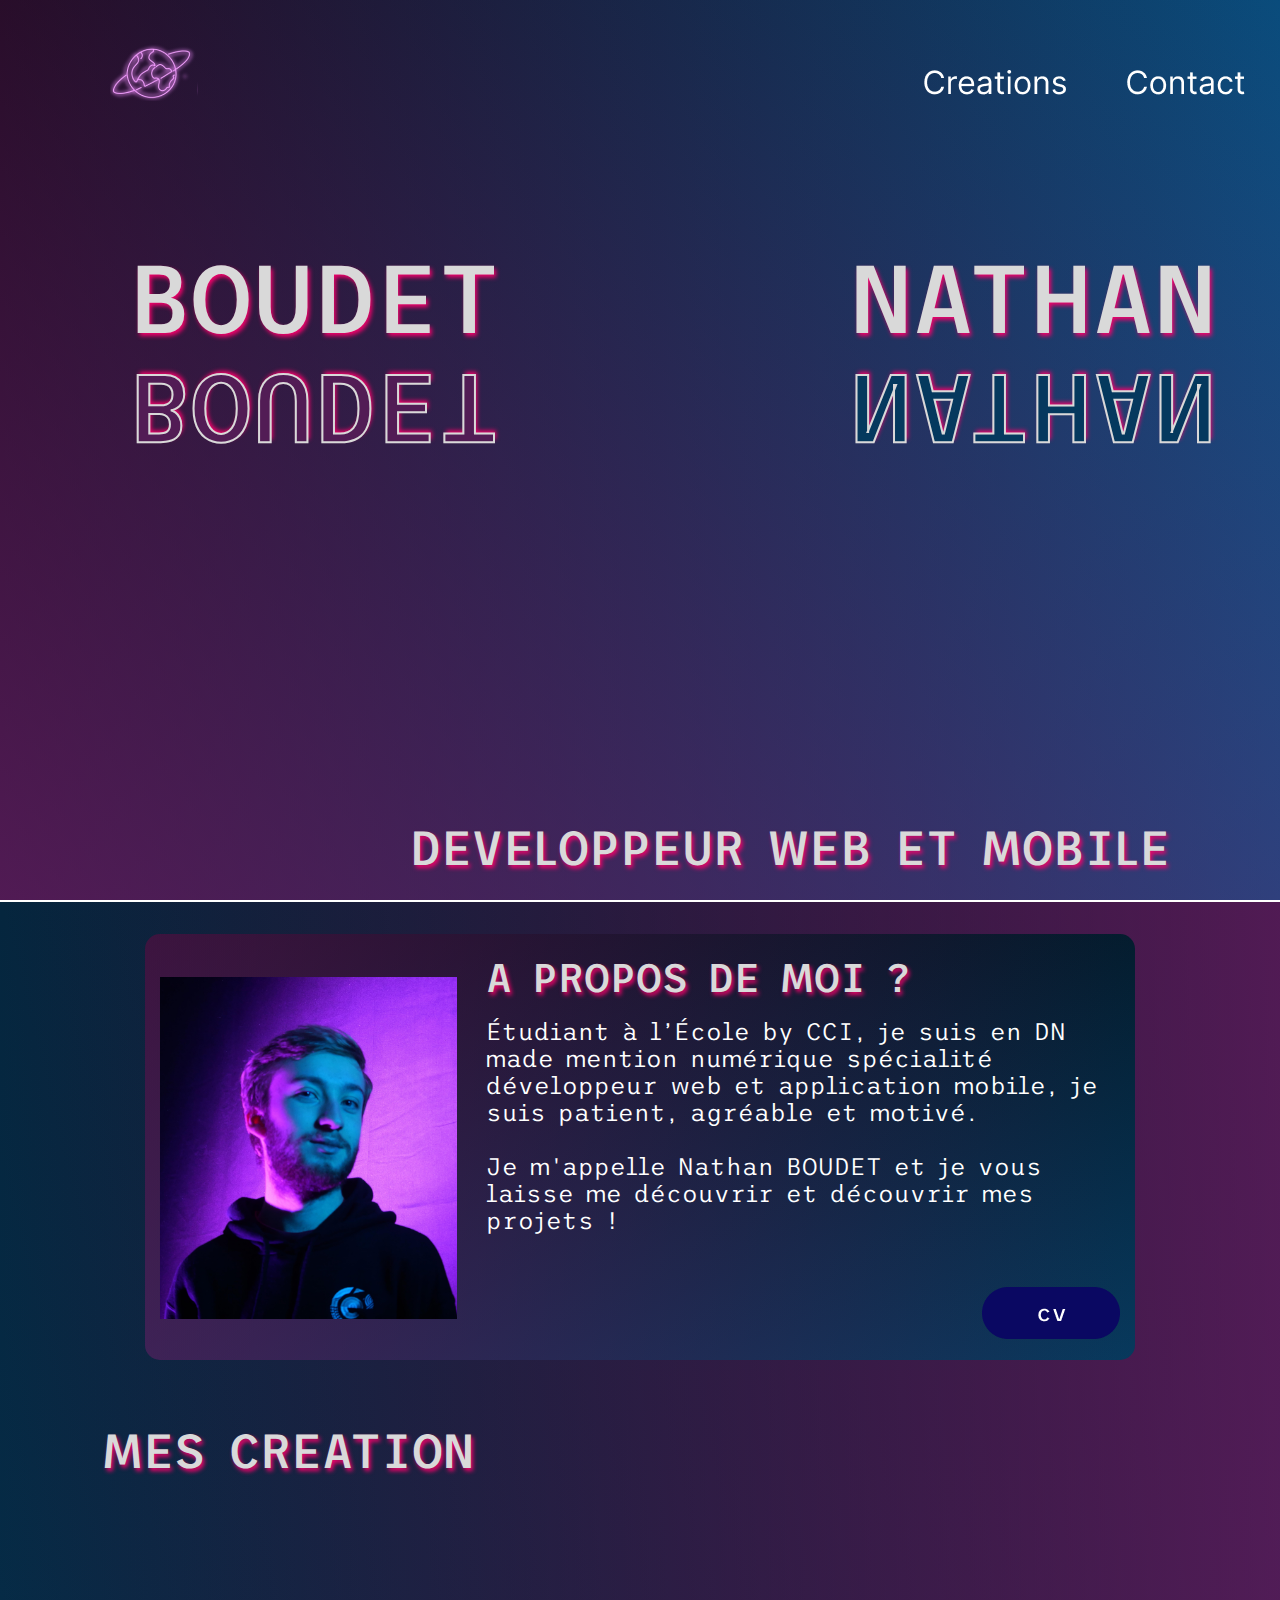
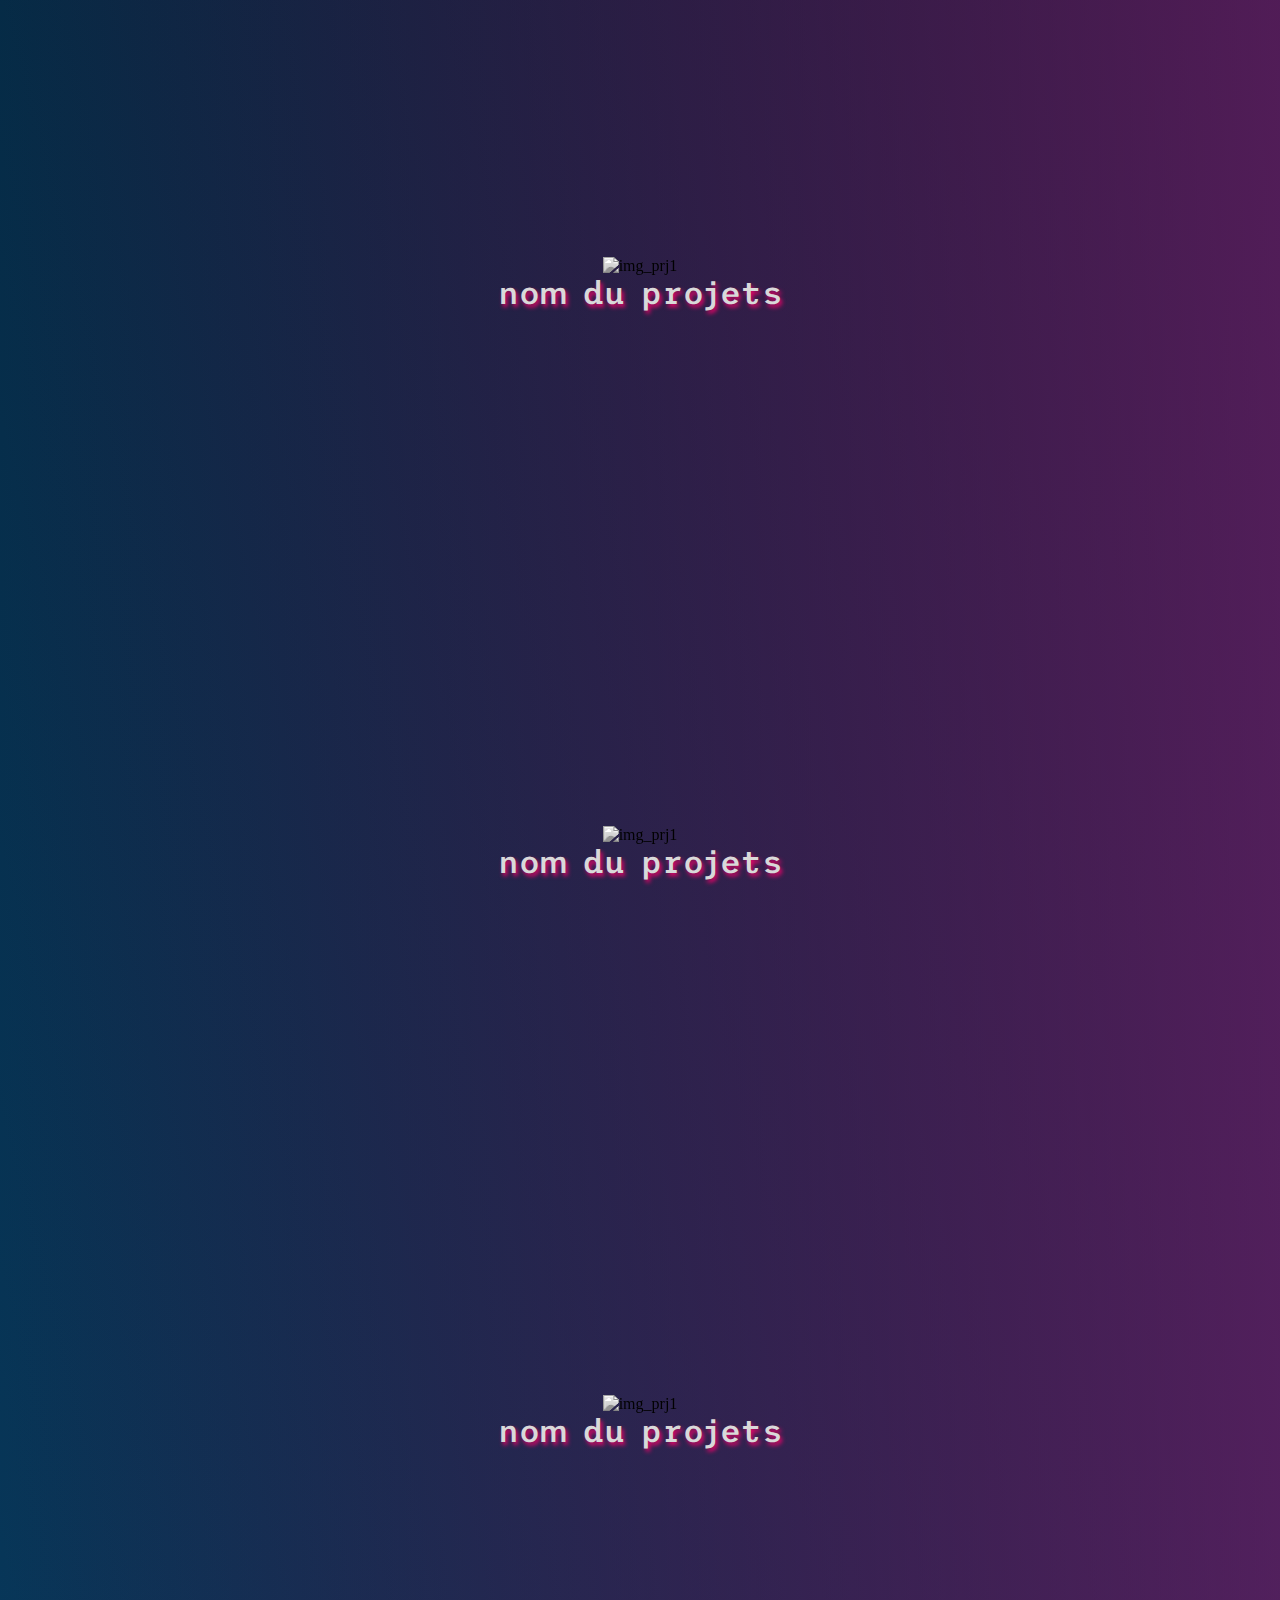
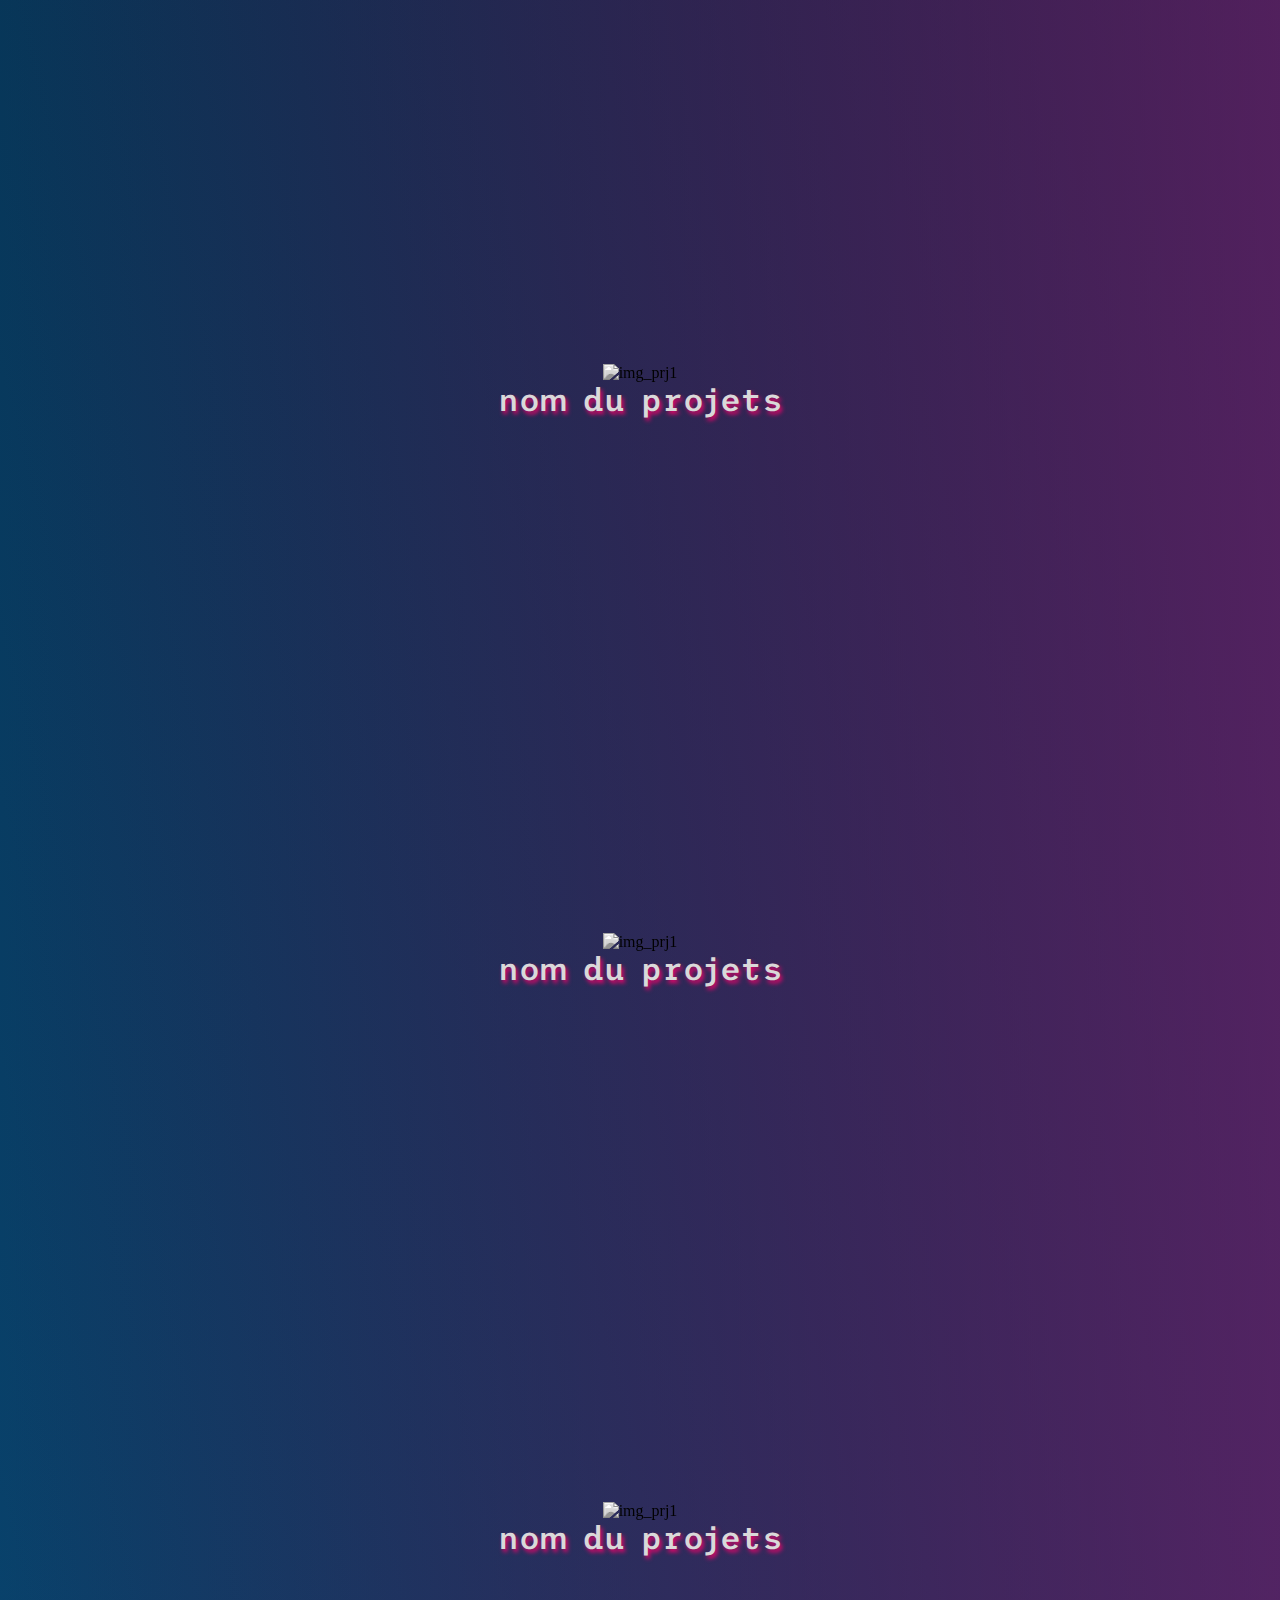
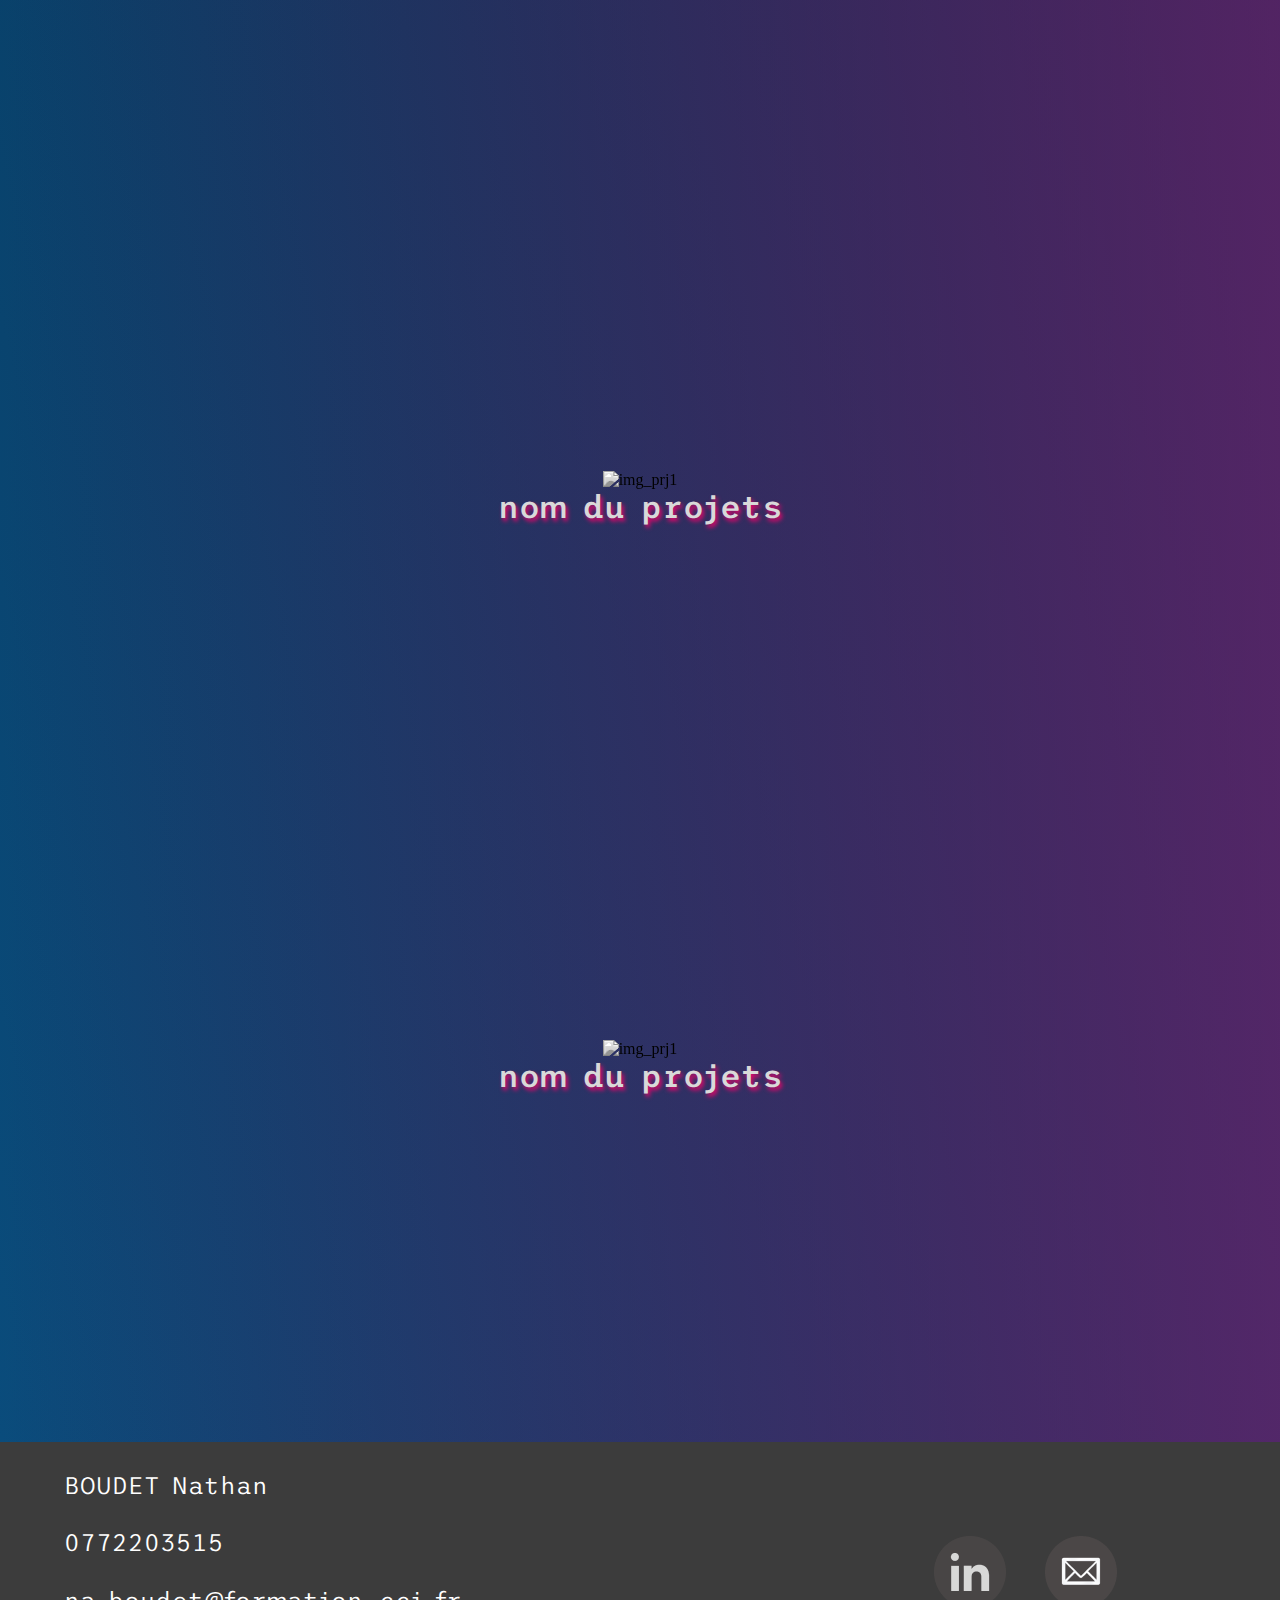
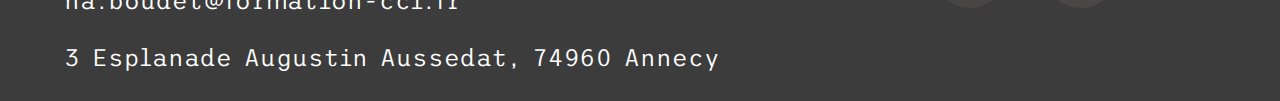
==== index.html @ f8e8dd54 "first commit" ====
<!DOCTYPE html>

<html>

<head>
    <meta charset="UTF-8">
    <title>portfolio</title>
    <script src="https://cdn.jsdelivr.net/npm/axios/dist/axios.min.js"></script>
    <link rel="stylesheet" href="style.css">
    <link rel="preconnect" href="https://fonts.googleapis.com">
    <link rel="preconnect" href="https://fonts.gstatic.com" crossorigin>
    <link href="https://fonts.googleapis.com/css2?family=Trispace:wght@100..800&display=swap" rel="stylesheet">
    <link rel="preconnect" href="https://fonts.googleapis.com">
    <link rel="preconnect" href="https://fonts.gstatic.com" crossorigin>
    <link
        href="https://fonts.googleapis.com/css2?family=Inter:ital,opsz,wght@0,14..32,100..900;1,14..32,100..900&display=swap"
        rel="stylesheet">
</head>

<body>
    <div id="fond"></div>
    <section id="home">
        <header>
            <div class="logo"></div>
            <div id="home_button">
                <a class="button_creation" href="#mesCreation"></a>
                <a class="button_contact" href="#info_footer" ></a>
            </div>
        </header>
        <!-- <div id="test"></div> -->
        <section id="info_home">
            <section id="info_Name">
                <div id="lastName">
                    <h1 id="nom">BOUDET</h1>
                    <h1 id="nom_reverse">BOUDET</h1>
                </div>
                <div id="Name">
                    <h1 id="name">NATHAN</h1>
                    <h1 id="name_reverse">NATHAN</h1>
                </div>
            </section>
            <section id="info_work">
                <div id="Work">
                    <h2 id="work">DEVELOPPEUR WEB ET MOBILE</h2>
                </div>
            </section>
        </section>
        <section id="info_home_bottom">
            <section id="moi">
                <div id="blockInfo">
                    <div id="imageMoi"><img src="image/P1012048.JPG" alt="photo_boudet_nathan"></div>
                    <div id="texteMoi_button">
                        <h3 id="title">A PROPOS DE MOI ?</h3>
                        <p id="texteMoi">Étudiant à l’École by CCI, je suis en DN made mention numérique spécialité développeur web et application mobile, je suis patient, agréable et motivé.<br><br>
                            Je m'appelle Nathan BOUDET et je vous laisse me découvrir et découvrir mes projets !
                             </p>
                        <button id="buttonCv"><a id="downloadCv" href="doccument/CV_BOUDET_Nathan (5).pdf" download="CV_BOUDET_Nathan.pdf" style="display: none;"></a></button>
                    </div>
                </div>
            </section>
            <section id="mesCreation">
                <h2 id="titleMesCrea">MES CREATION </h2>
                <section id="projets">
                    <div class="prj"><img class="img_prj" src="../exemple/820ebdf50b65d8ebfffbf0b209402a3e.jpg"
                            alt="img_prj1">
                        <h4>nom du projets</h4>
                    </div>
                    <div class="prj"><img class="img_prj" src="../exemple/72d5793bff8b7926b6fca4389925658b.jpg"
                            alt="img_prj1">
                        <h4>nom du projets</h4>
                    </div>
                    <div class="prj"><img class="img_prj" src="../exemple/854de427f93e6711c607ce93b642b843.jpg"
                            alt="img_prj1">
                        <h4>nom du projets</h4>
                    </div>
                    <div class="prj"><img class="img_prj" src="../exemple/1a74d1cb9f772119a06f4d77ef7939d0.jpg"
                            alt="img_prj1">
                        <h4>nom du projets</h4>
                    </div>
                    <div class="prj"><img class="img_prj" src="../exemple/820ebdf50b65d8ebfffbf0b209402a3e.jpg"
                            alt="img_prj1">
                        <h4>nom du projets</h4>
                    </div>
                    <div class="prj"><img class="img_prj" src="../exemple/72d5793bff8b7926b6fca4389925658b.jpg"
                            alt="img_prj1">
                        <h4>nom du projets</h4>
                    </div>
                    <div class="prj"><img class="img_prj" src="../exemple/854de427f93e6711c607ce93b642b843.jpg"
                            alt="img_prj1">
                        <h4>nom du projets</h4>
                    </div>
                    <div class="prj"><img class="img_prj" src="../exemple/1a74d1cb9f772119a06f4d77ef7939d0.jpg"
                            alt="img_prj1">
                        <h4>nom du projets</h4>
                    </div>

                </section>
            </section>
        </section>
    </section>
    <footer>
        <section id="info_footer">
            <p>BOUDET Nathan</p>
            <address><a href="tel:+33772203515">
                    <p>0772203515</p>
                </a></address>
            <address><a href="mailto:na.boudet@formation-cci.fr">
                    <p>na.boudet@formation-cci.fr</p>
                </a></address>

            <p>3 Esplanade Augustin Aussedat, 74960 Annecy</p>
        </section>
        <section id="logo_footer">
            <a id="logoLinkedin" href="https://www.linkedin.com/in/nathan-boudet-b55a6b338/"></a>
            <a id="logoMail" href="mailto:na.boudet@formation-cci.fr"></a>
        </section>


    </footer>


    <script src="script.js"></script>
</body>

</html>
---- style.css ----
/***
		The new CSS reset - version 1.7.3 (last updated 7.8.2022)
		GitHub page: https://github.com/elad2412/the-new-css-reset
	***/

/*
		Remove all the styles of the "User-Agent-Stylesheet", except for the 'display' property
		- The "symbol *" part is to solve Firefox SVG sprite bug
	 */
*:where(:not(html, iframe, canvas, img, svg, video, audio):not(svg *, symbol *)) {
	all: unset;
	display: revert;
}

/* Preferred box-sizing value */
*,
*::before,
*::after {
	box-sizing: border-box;
}

/* Reapply the pointer cursor for anchor tags */
a,
button {
	cursor: revert;
}

/* Remove list styles (bullets/numbers) */
ol,
ul,
menu {
	list-style: none;
}

/* For images to not be able to exceed their container */
img {
	max-width: 100%;
}

/* removes spacing between cells in tables */
table {
	border-collapse: collapse;
}

/* Safari - solving issue when using user-select:none on the  text input doesn't working */
input,
textarea {
	-webkit-user-select: auto;
}

/* revert the 'white-space' property for textarea elements on Safari */
textarea {
	white-space: revert;
}

/* minimum style to allow to style meter element */
meter {
	-webkit-appearance: revert;
	appearance: revert;
}

/* reset default text opacity of input placeholder */
::placeholder {
	color: unset;
}

/* fix the feature of 'hidden' attribute.
	   display:revert; revert to element instead of attribute */
:where([hidden]) {
	display: none;
}

/* revert for bug in Chromium browsers
	   - fix for the content editable attribute will work properly.
	   - webkit-user-select: auto; added for Safari in case of using user-select:none on wrapper element*/
:where([contenteditable]:not([contenteditable="false"])) {
	-moz-user-modify: read-write;
	-webkit-user-modify: read-write;
	overflow-wrap: break-word;
	-webkit-line-break: after-white-space;
	-webkit-user-select: auto;
}

/* apply back the draggable feature - exist only in Chromium and Safari */
:where([draggable="true"]) {
	-webkit-user-drag: element;
}


body {}

#fond {
	position: absolute;
	height: 100vh;
	width: 100%;
	top: 0px;
	left: 0px;
	right: 0px;
	background: linear-gradient(to bottom left, transparent, #79287E 150%),
		linear-gradient(to right, transparent, #0F72BA 150%),
		url("image/nathan1.png");
	background-size: contain;
	background-color: black;
	background-repeat: no-repeat;
	background-position: 50%;
	z-index: -1;
}

#home {
	display: flex;
	flex-direction: column;
	/* background: linear-gradient(to bottom left, transparent, #79287E 150%),
		linear-gradient(to right, transparent, #0F72BA 150%); */
	/* height: 100vh; */

}
h2{
	font-family: "Trispace", serif;
	font-optical-sizing: auto;
	font-weight: 500;
	font-style: normal;
	font-variation-settings: "wdth" 100;
	font-size: 48px;
	text-shadow: 2px 3px 4px rgba(248, 0, 107, 0.96);
	color: rgba(217, 217, 217, 1);
}
h3{
	font-family: "Trispace", serif;
	font-optical-sizing: auto;
	font-weight: 500;
	font-style: normal;
	font-variation-settings: "wdth" 100;
	font-size: 40px;
	text-shadow: 2px 3px 4px rgba(248, 0, 107, 0.96);
	color: rgba(217, 217, 217, 1);
}
h4{
	font-family: "Trispace", serif;
	font-optical-sizing: auto;
	font-weight: 500;
	font-style: normal;
	font-variation-settings: "wdth" 100;
	font-size: 32px;
	text-shadow: 2px 3px 4px rgba(248, 0, 107, 0.96);
	color: rgba(217, 217, 217, 1);
}
p{
	font-family: "Trispace", serif;
	font-optical-sizing: auto;
	font-weight: 300;
	font-style: normal;
	font-variation-settings: "wdth" 100;
	font-size: 24px;
}

/*------------------------------------------------------------------------------  header  -------------------------------------------------------------------------------------------*/
header {
	display: flex;
	flex-direction: row;
	position: relative;
	top: 42px;
	left: 110px;
	height: 65px;
	width: 90%;
	justify-content: space-between;
	/* background-color: grey; */
}

#home_button {
	display: flex;
	flex-direction: row;
	width: 30%;
	justify-content: space-between;
	right: 110px;
	/* background-color: grey; */
}

.logo {
	height: 60px;
	width: 88px;
	background-image: url("image/logo.png");
}

.button_creation {
	position: relative;
	top: 25%;
	width: 158px;
	height: 48px;
	background-image: url(image/button_creation_default.png);
}
.button_creation:hover{
	background-image: url(image/button_creation_hover.png);
}

.button_contact {
	position: relative;
	top: 25%;
	width: 153px;
	height: 48px;
	background-image: url(image/button_contact_default.png);
}
.button_contact:hover{
	background-image: url(image/button_contact_hover.png);
}
/*----------------------------------------------------------------------------------------------------------------------------------------------------------------------------------*/
#info_home {
	display: flex;
	flex-direction: column;
	position: relative;
	top: 20%;
	height: 70vh;
	justify-content: space-between;
	margin-top: 20vh;
	margin-bottom: 3vh;
	
}

#info_Name {
	display: flex;
	flex-direction: row;
	/* width: 80vw; */
	justify-content: space-between;
}

#info_work {
	display: flex;
	flex-direction: row;
	justify-content: flex-end;
	right: 10px;
}
/* #info_home_bottom{
	background: linear-gradient(to right, transparent, #79287E 150%),
		linear-gradient(to bottom left , transparent, #0F72BA 150%);
	background-color: black;
	height: 300vh;
} */
#info_home_bottom {
    background: linear-gradient(to right, transparent, #79287E 150%),
        linear-gradient(to bottom left, transparent, #0F72BA 150%);
    background-color: black;
    padding: 2rem; /* Ajoute de l'espace intérieur */
    display: flex;
    flex-direction: column; /* Dispose les enfants verticalement */
    gap: 2rem; /* Espacement entre les blocs */
}


/*------------------------------------------------------------------------------- BOUDET --------------------------------------------------------------------------------------------*/


#lastName {
	position: relative;
	display: flex;
	flex-direction: column;
	left: 10vw;
	width: 25vw;

}

#nom_reverse {
	-webkit-text-stroke: 2px rgba(217, 217, 217, 1);
	color: #521c55;
	transform: scale(1, -1);


}

h1 {
	font-family: "Trispace", serif;
	font-optical-sizing: auto;
	font-weight: 500;
	font-style: normal;
	font-variation-settings: "wdth" 100;
	font-size: 96px;
	text-shadow: 2px 3px 4px rgba(248, 0, 107, 0.96);
	color: rgba(217, 217, 217, 1);
}



/*---------------------------------------------------------------------------------------------------------------------------------------------------------------------------*/
/*------------------------------------------------------------------------------- NATHAN --------------------------------------------------------------------------------------------*/


#Name {
	position: relative;
	display: flex;
	flex-direction: column;
	right: 110px;
	width: 25vw;

}

#name_reverse {
	-webkit-text-stroke: 2px rgba(217, 217, 217, 1);
	color: #05395e;
	transform: scale(1, -1);


}

/*---------------------------------------------------------------------------------------------------------------------------------------------------------------------------*/

/*------------------------------------------------------------------------------- work --------------------------------------------------------------------------------------------*/

#Work {
	position: relative;
	display: flex;
	flex-direction: column;
	right: 110px;
	

}

#work {
	

}

.trispace-work {
	font-family: "Trispace", serif;
	font-optical-sizing: auto;
	font-weight: 500;
	font-style: normal;
	font-variation-settings: "wdth" 100;
}

/*---------------------------------------------------------------------------------------------------------------------------------------------------------------------------*/
/*---------------------------------------------------------------------------------A PROPOS--------------------------------------------------------------------------------*/
/* #moi{
	position: relative;
	display: flex;
	flex-direction: row;
	margin-top: 3vh;
	justify-content: center;
} */
#moi {
    position: relative;
    display: flex;
    flex-direction: row;
    justify-content: center;
    flex-wrap: wrap; /* Permet de s'adapter à l'espace disponible */
    margin-bottom: 2rem; /* Ajoute un espace après le bloc */
}
#blockInfo{
	height: 426px;
	width: 990px;
	background: linear-gradient(to left, transparent, #79287E 200%),
		linear-gradient(to bottom right  , transparent, #0F72BA 200%);
	background-color: black;
	display: flex;
	flex-direction: row;
	justify-content: space-around;
	align-items: center;
	border-radius: 15px;
}
#imageMoi{
	height: 80%;
	width: 30%;
	background-color: black;
}
#texteMoi_button{
	height: 90%;
	display: flex;
	flex-direction: column;
	justify-content: space-between;
	align-content: space-between;
}

#texteMoi{
	height: 252px;
	width: 634px;
	color: white;
	font-size: 24px;
}
#buttonCv{
	width: 138px;
	height: 52px;
	background-image: url(image/buttonCV.png);
	align-self: flex-end;
}
#buttonCv:hover{
	background-image: url(image/buttonCV2.png);
}


/*---------------------------------------------------------------------------------mes creation--------------------------------------------------------------------------------*/

/* #mesCreation{
	margin-top: 10vh;
	height: 80vh;
	width: 90vw;
	display: flex;
	flex-direction: column;
	flex-wrap: wrap;
} */
#mesCreation {
    margin: 0 auto; /* Centrer horizontalement */
    width: auto;
    height: auto;
    display: flex;
    flex-direction: column;
    align-items: center;
}
#titleMesCrea{
	align-self: flex-start;
	position: relative;
	left: -10vh;
}
#projets{
	margin-top: 20vh;
	position: relative;
	display: flex;
	flex-direction: row;
	flex-wrap: wrap;
	justify-content: center;
	width: 70vw;
	height: auto;

}
.prj{
	margin-right: 4.5vw;
	margin-left: 4.5vw;
	margin-bottom: 13vh;
	display: flex;
	flex-direction: column;
	justify-content: center;
	align-items: center;
	height: 452px;
	width: 440px;
}
.img_prj{
	max-width: 429px;
	max-height: 396px;
	-webkit-filter: grayscale(1);
}
.img_prj:hover{
	-webkit-filter: grayscale(0);
}

/*---------------------------------------------------------------------------------footer--------------------------------------------------------------------------------*/

footer{
	height: 259px;
	background-color: rgba(60, 60, 60);
	display: flex;
	flex-direction: row;
	justify-content: space-between;
	
}
#info_footer{
	position: relative;
	left: 5vw;
	display: flex;
	flex-direction: column;
	justify-content: space-evenly;
	color: white;
}
#logo_footer{
	
	display: flex;
	flex-direction: row;
	align-items: center;
	width: 30vw;
}
#logoLinkedin{
	margin-left:3vw;
	height: 72px;
	width: 72px;
	background-image: url(image/logo_linkedin_default.png);
}
#logoMail{
	margin-left:3vw;
	height: 72px;
	width: 72px;
	background-image: url(image/logo_mail_default.png);
}
#logoLinkedin:hover{
	background-image: url(image/logo_linkedin_hover.png);
}
#logoMail:hover{
	background-image: url(image/logo_mail_hover.png);
}
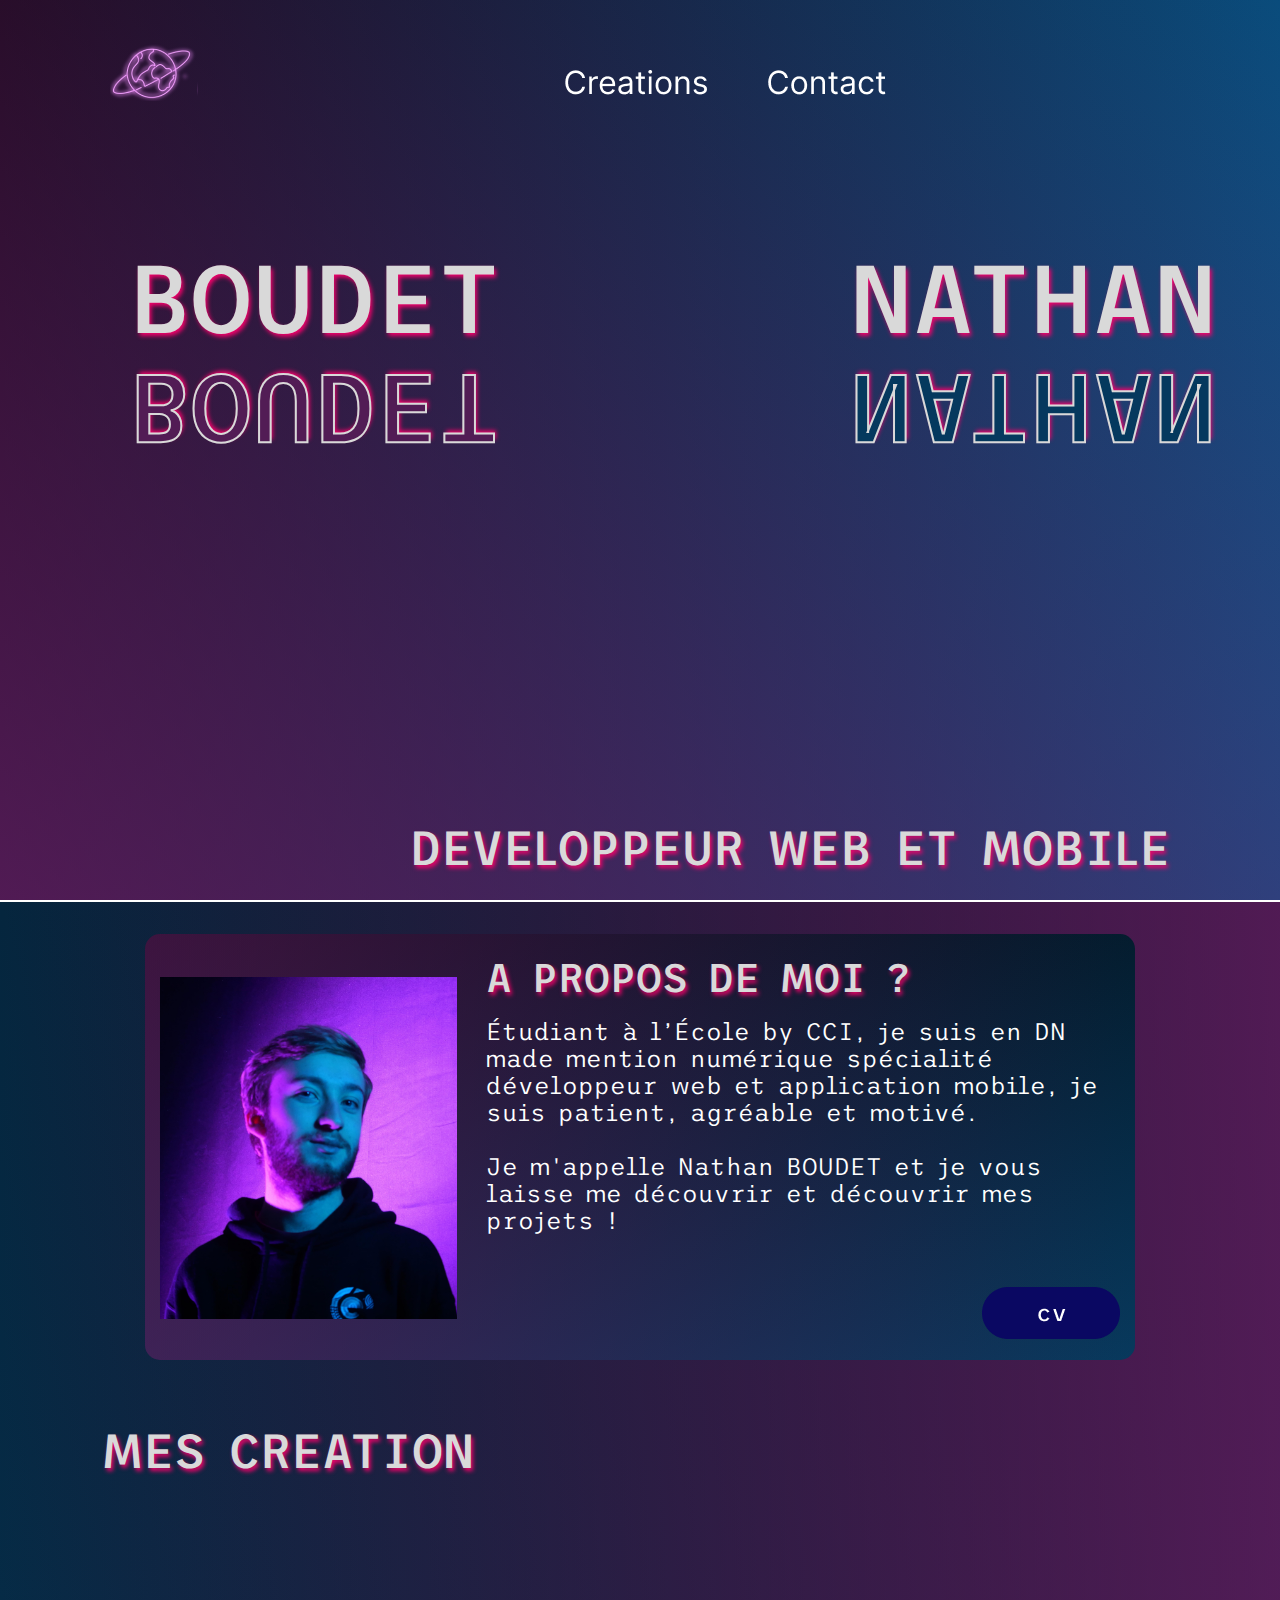
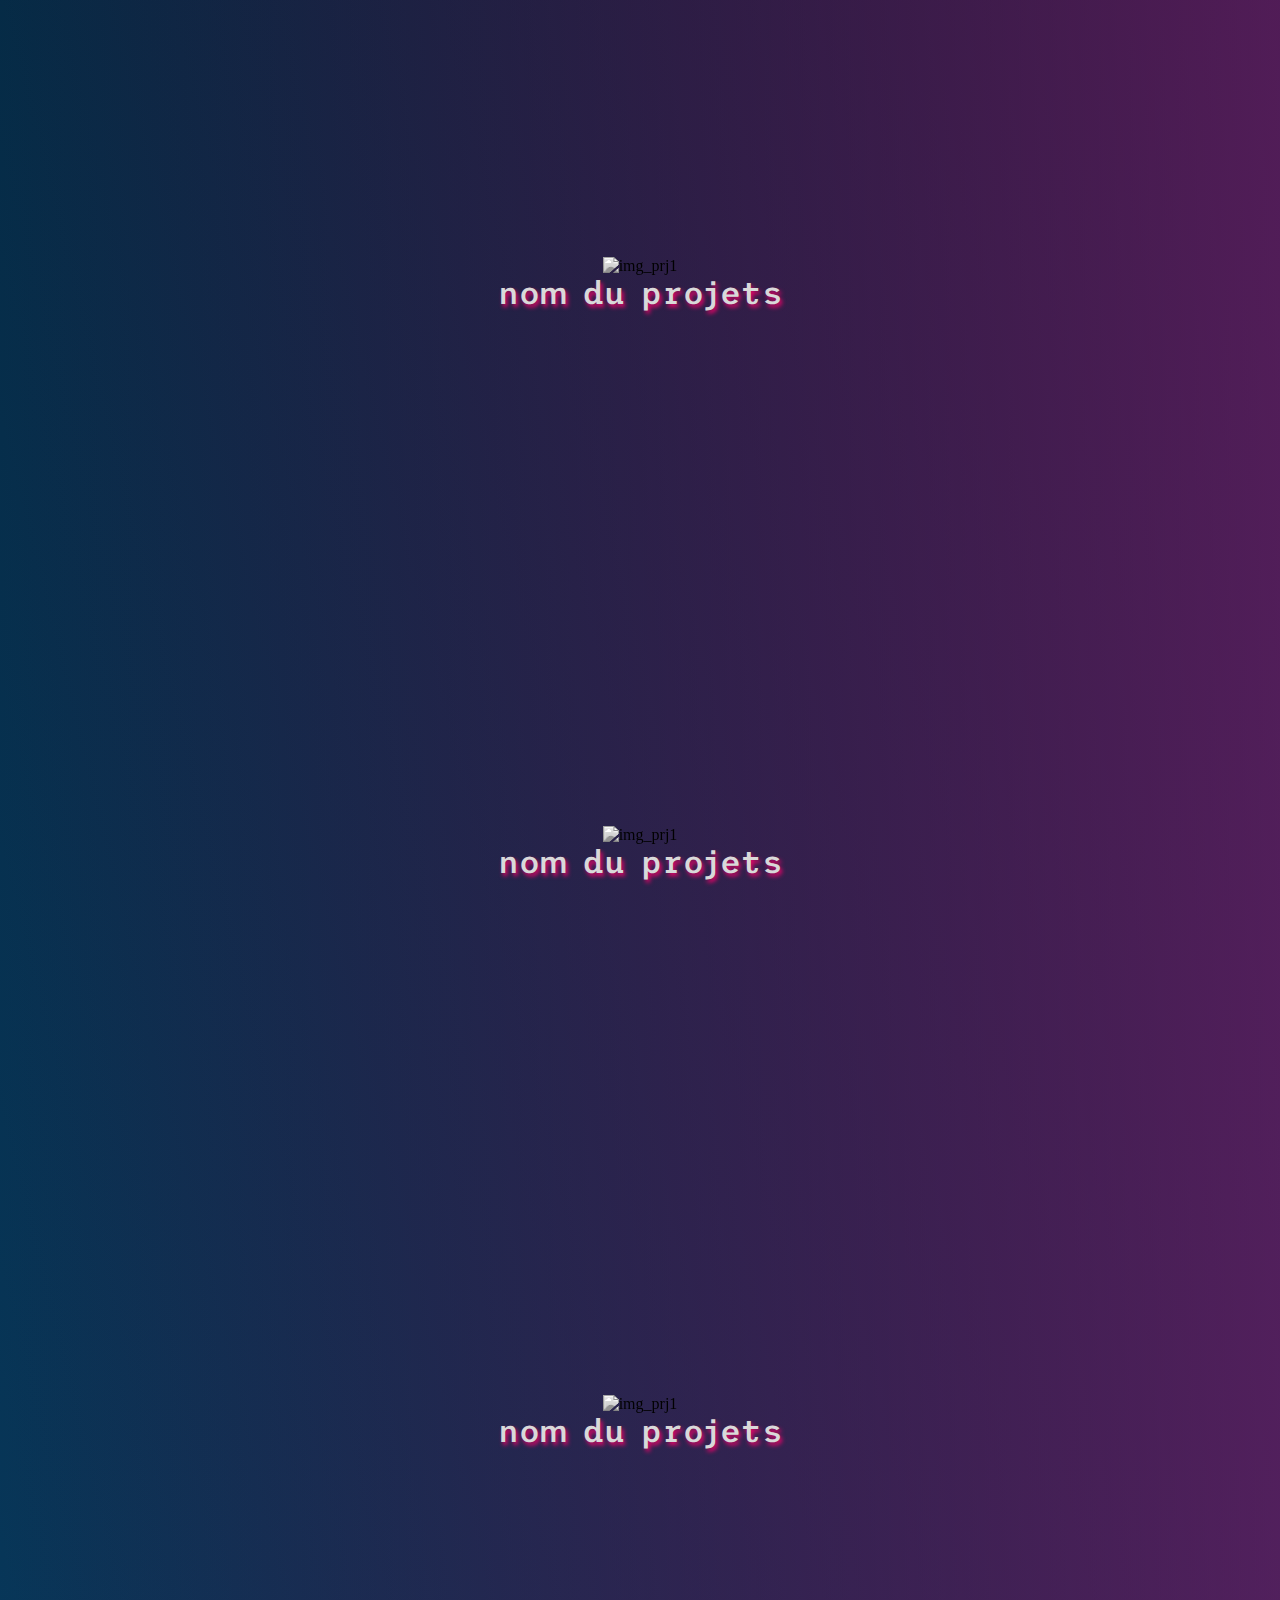
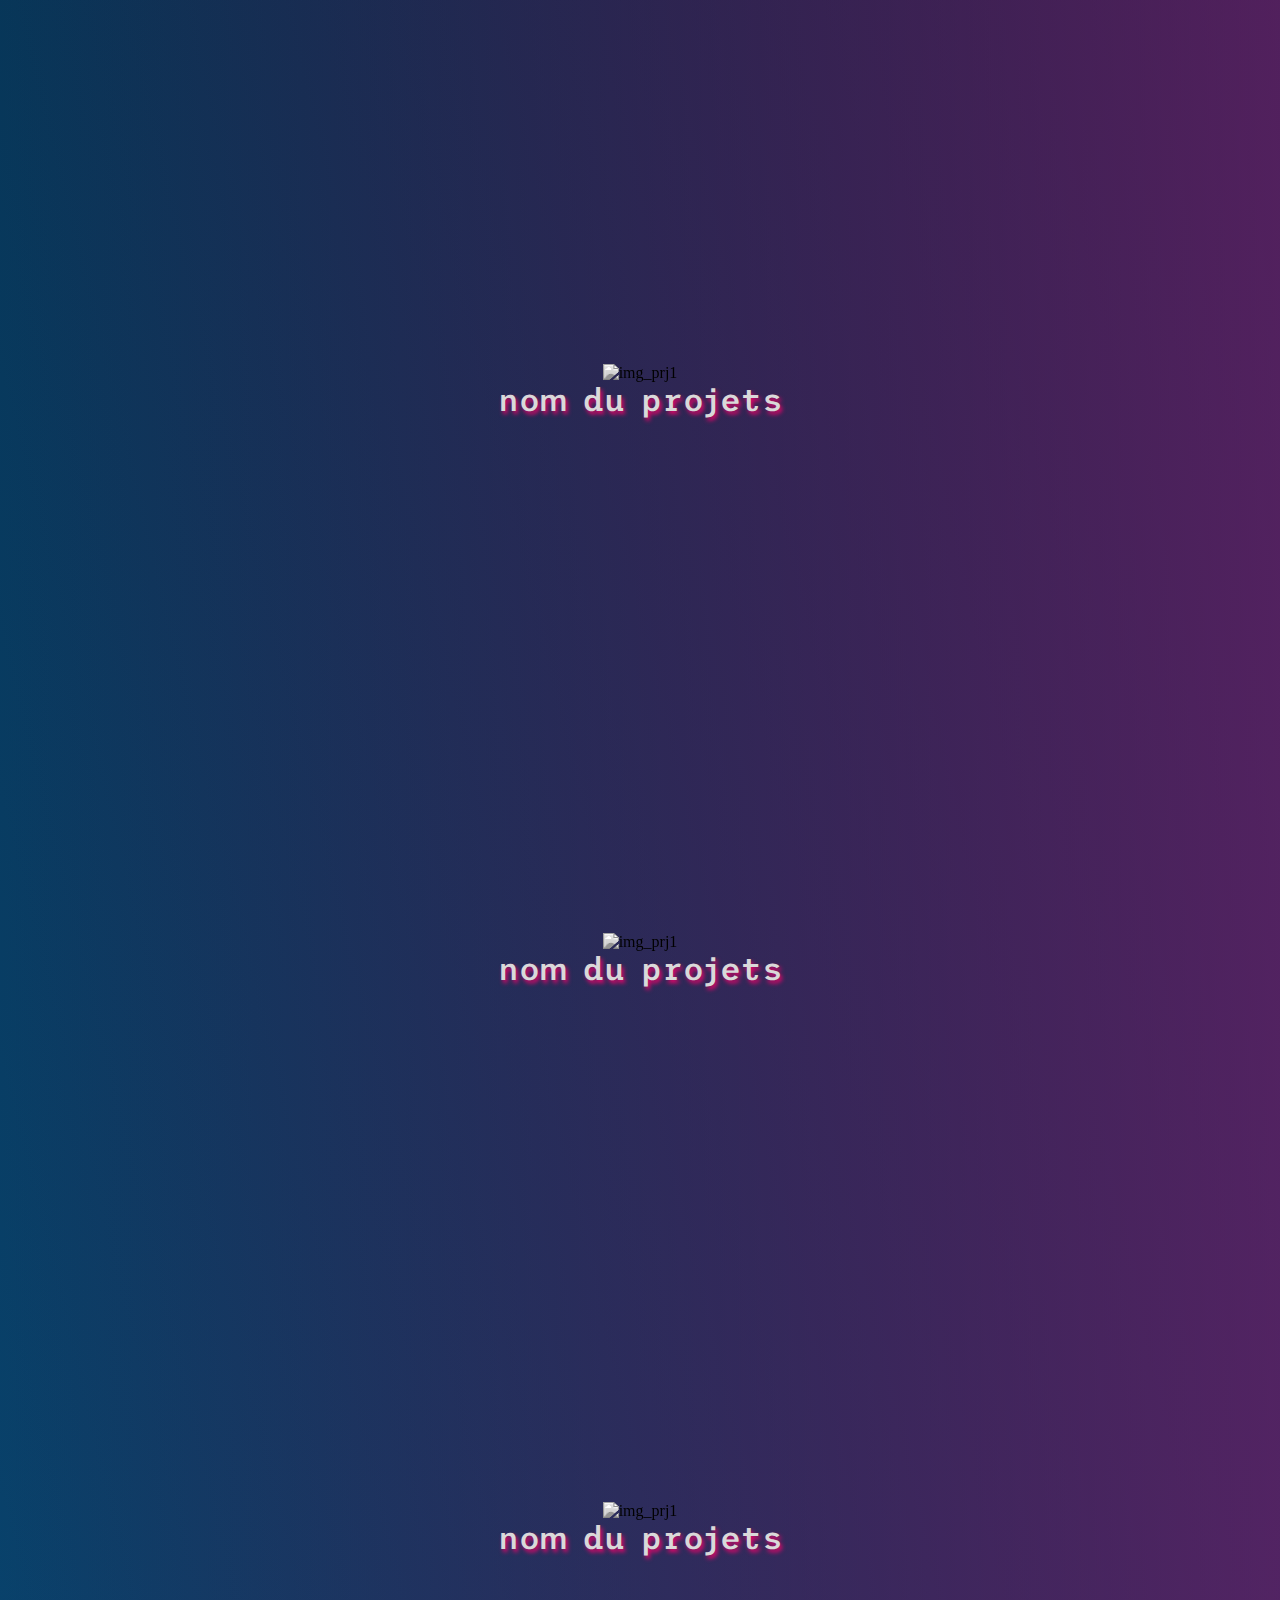
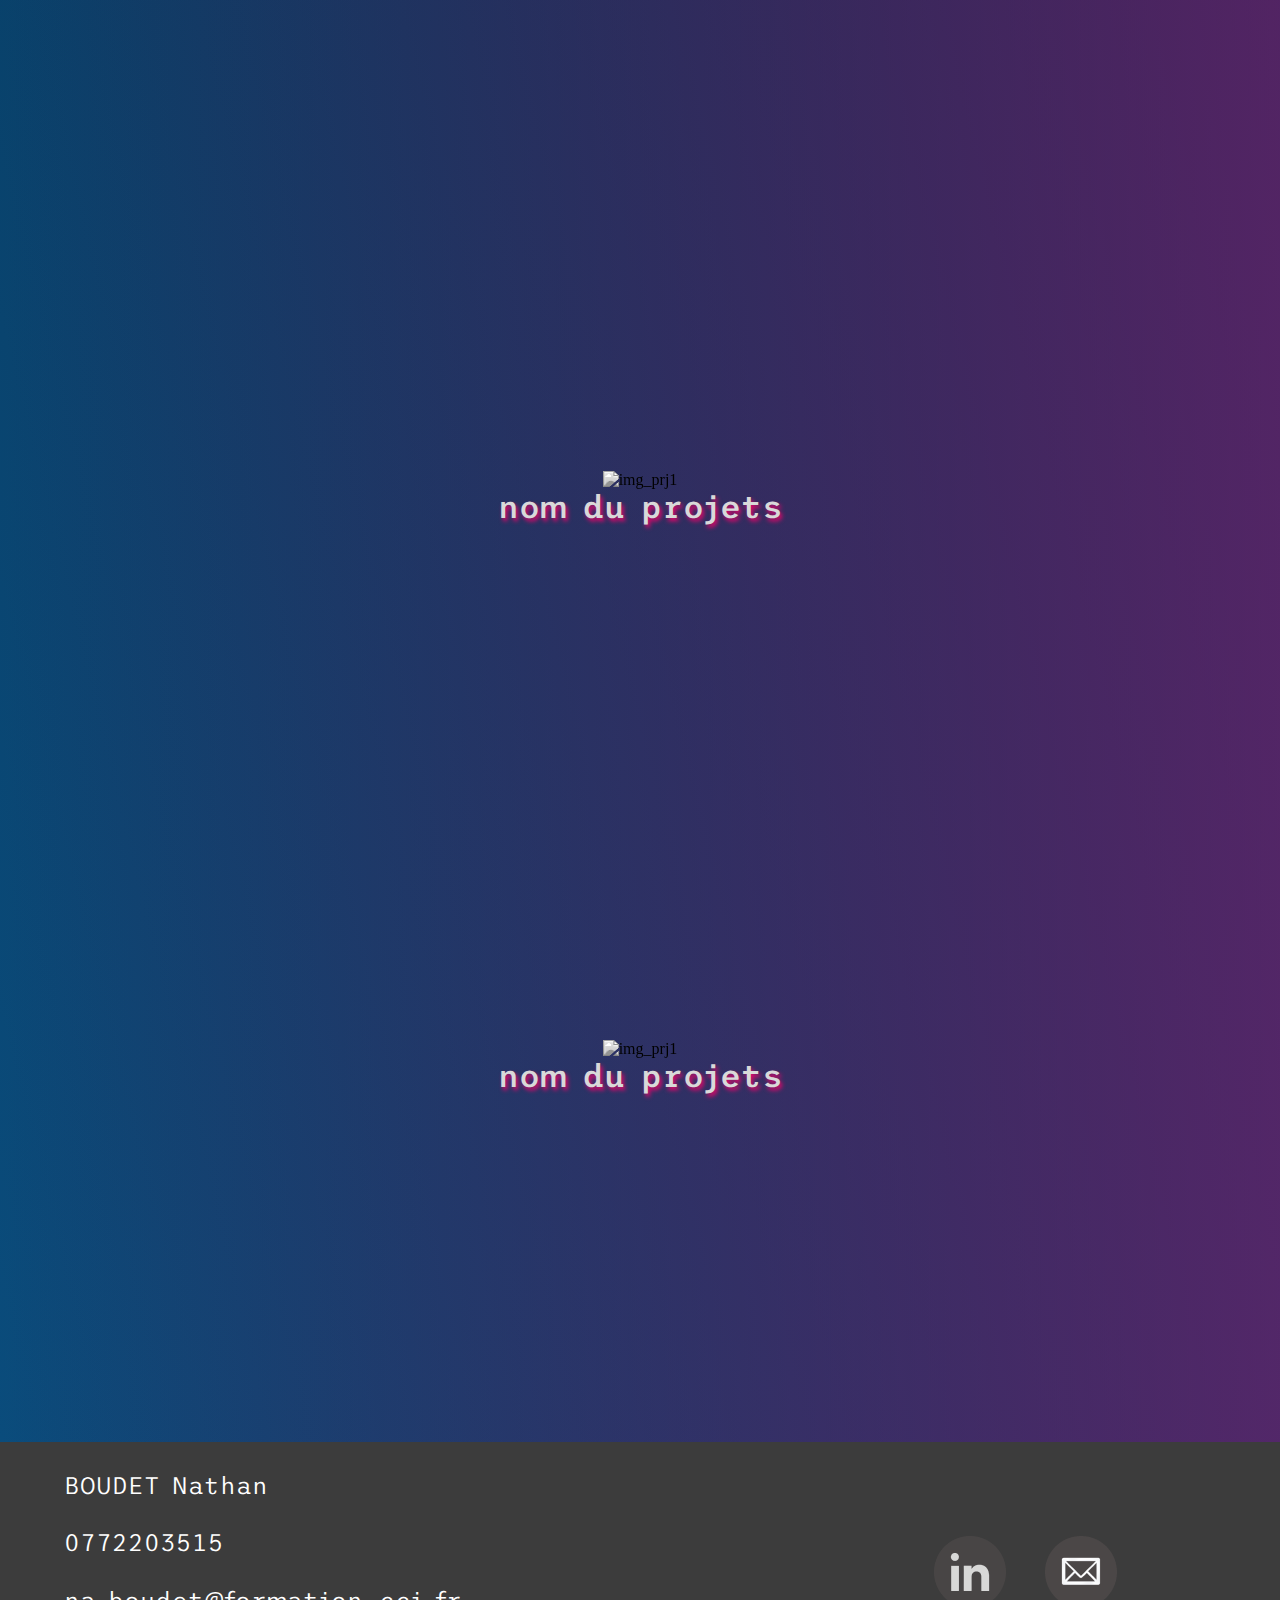
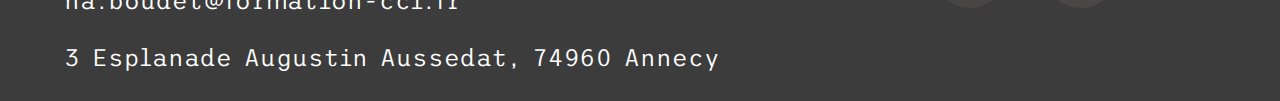
==== commit 832caa88: "add div" ====
--- a/index.html
+++ b/index.html
@@ -26,6 +26,7 @@
                 <a class="button_creation" href="#mesCreation"></a>
                 <a class="button_contact" href="#info_footer" ></a>
             </div>
+            <div></div>
         </header>
         <!-- <div id="test"></div> -->
         <section id="info_home">
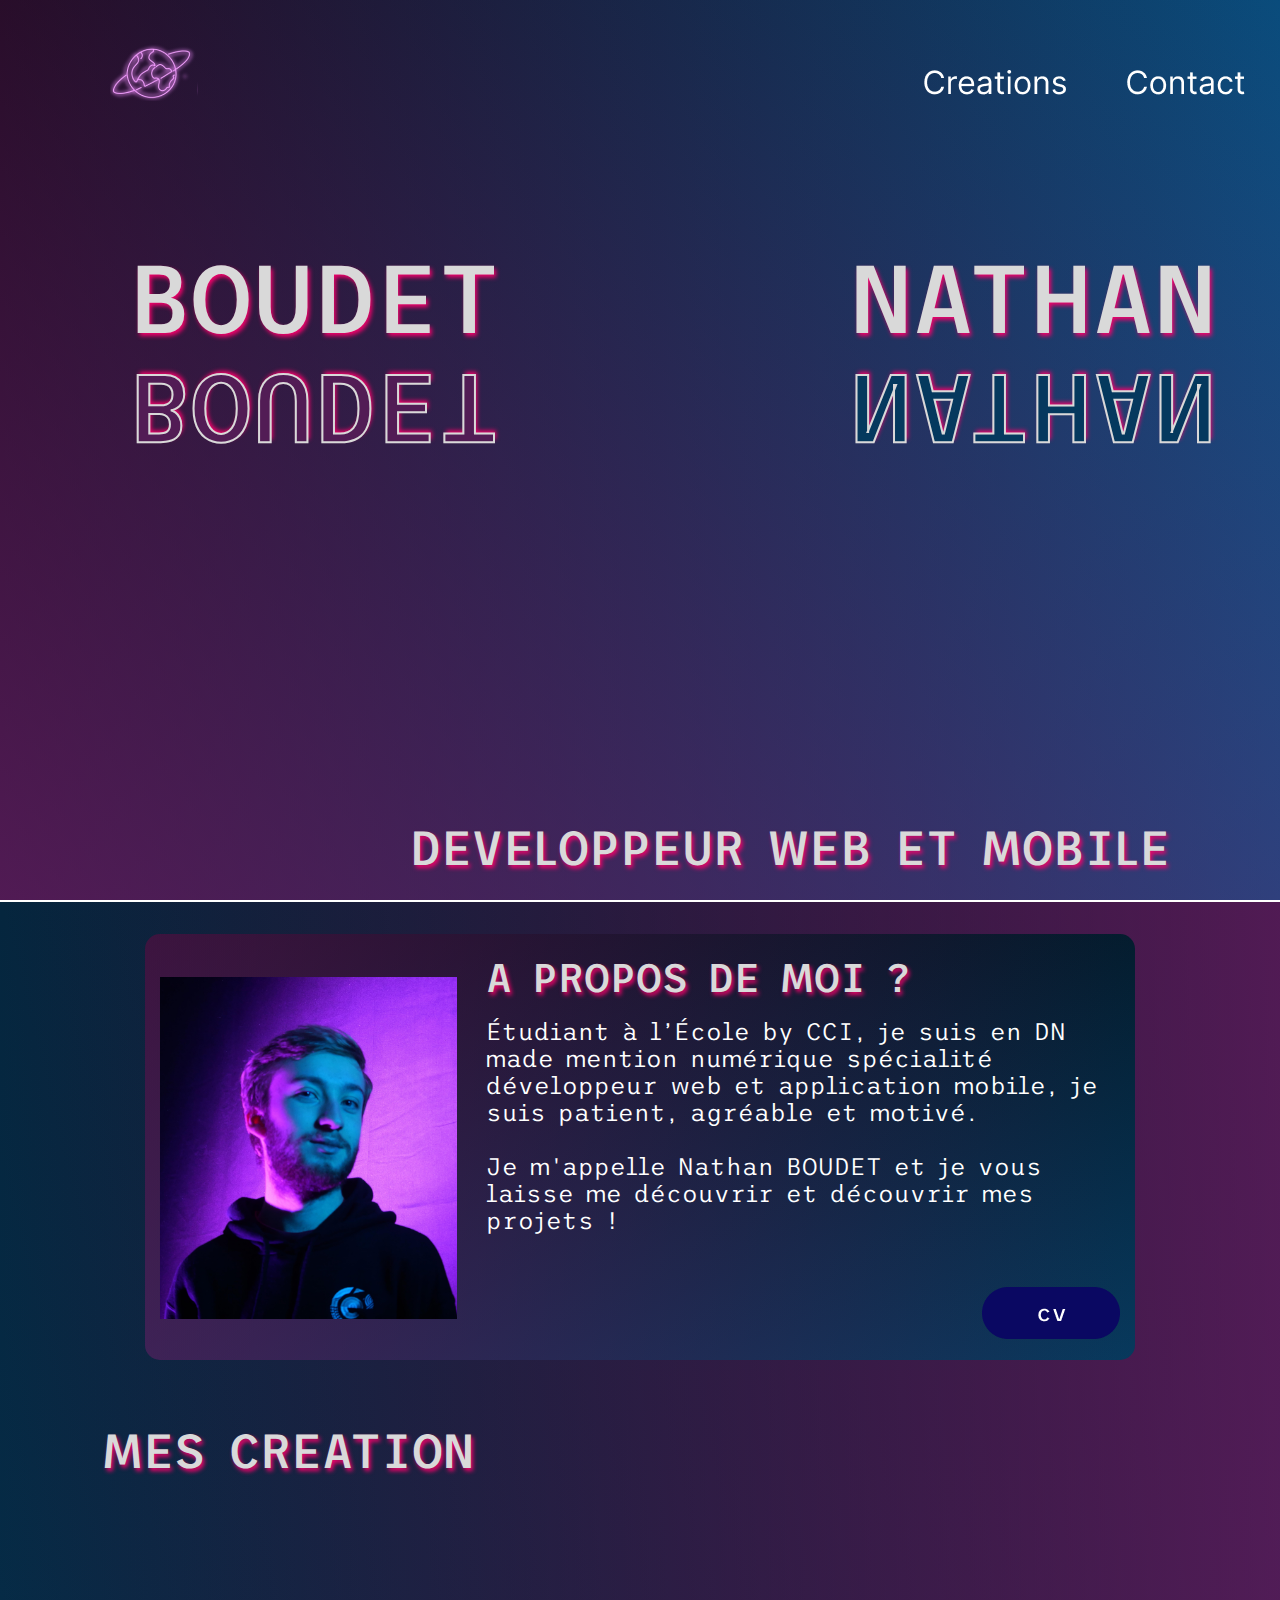
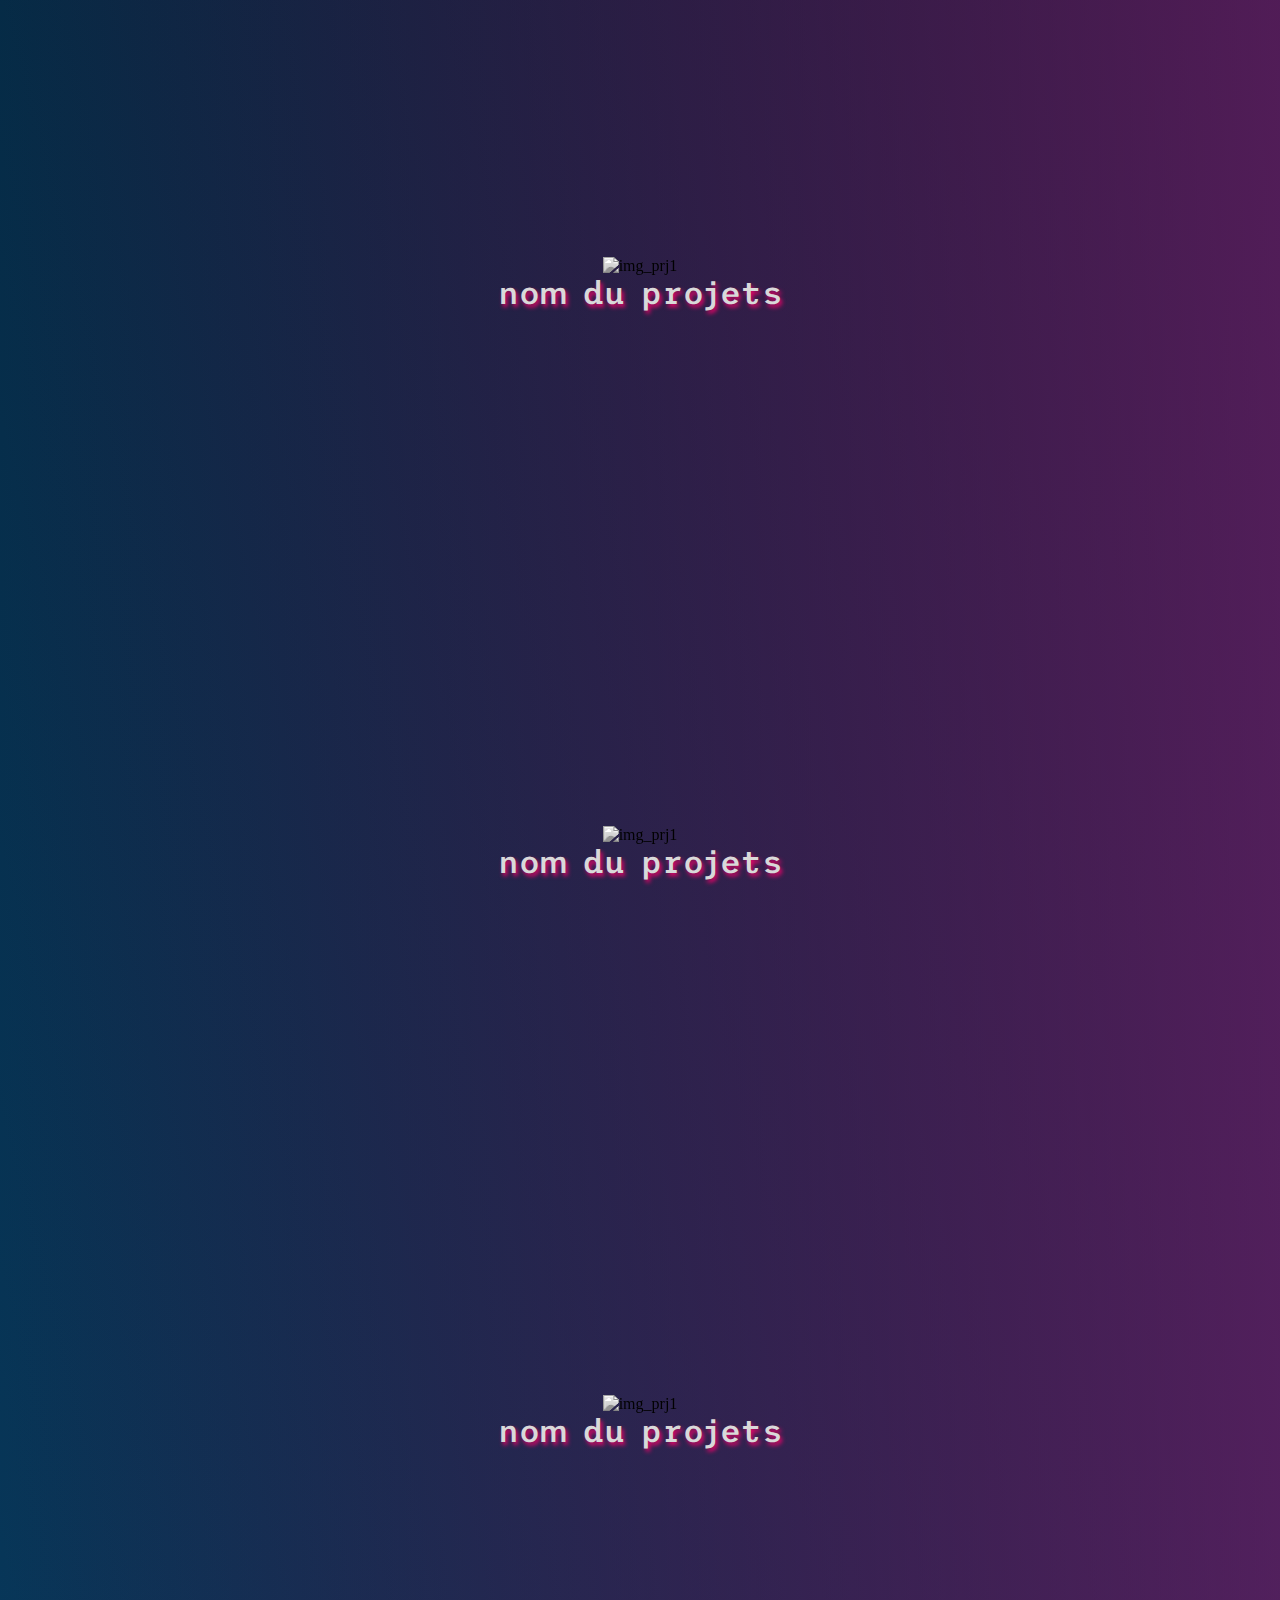
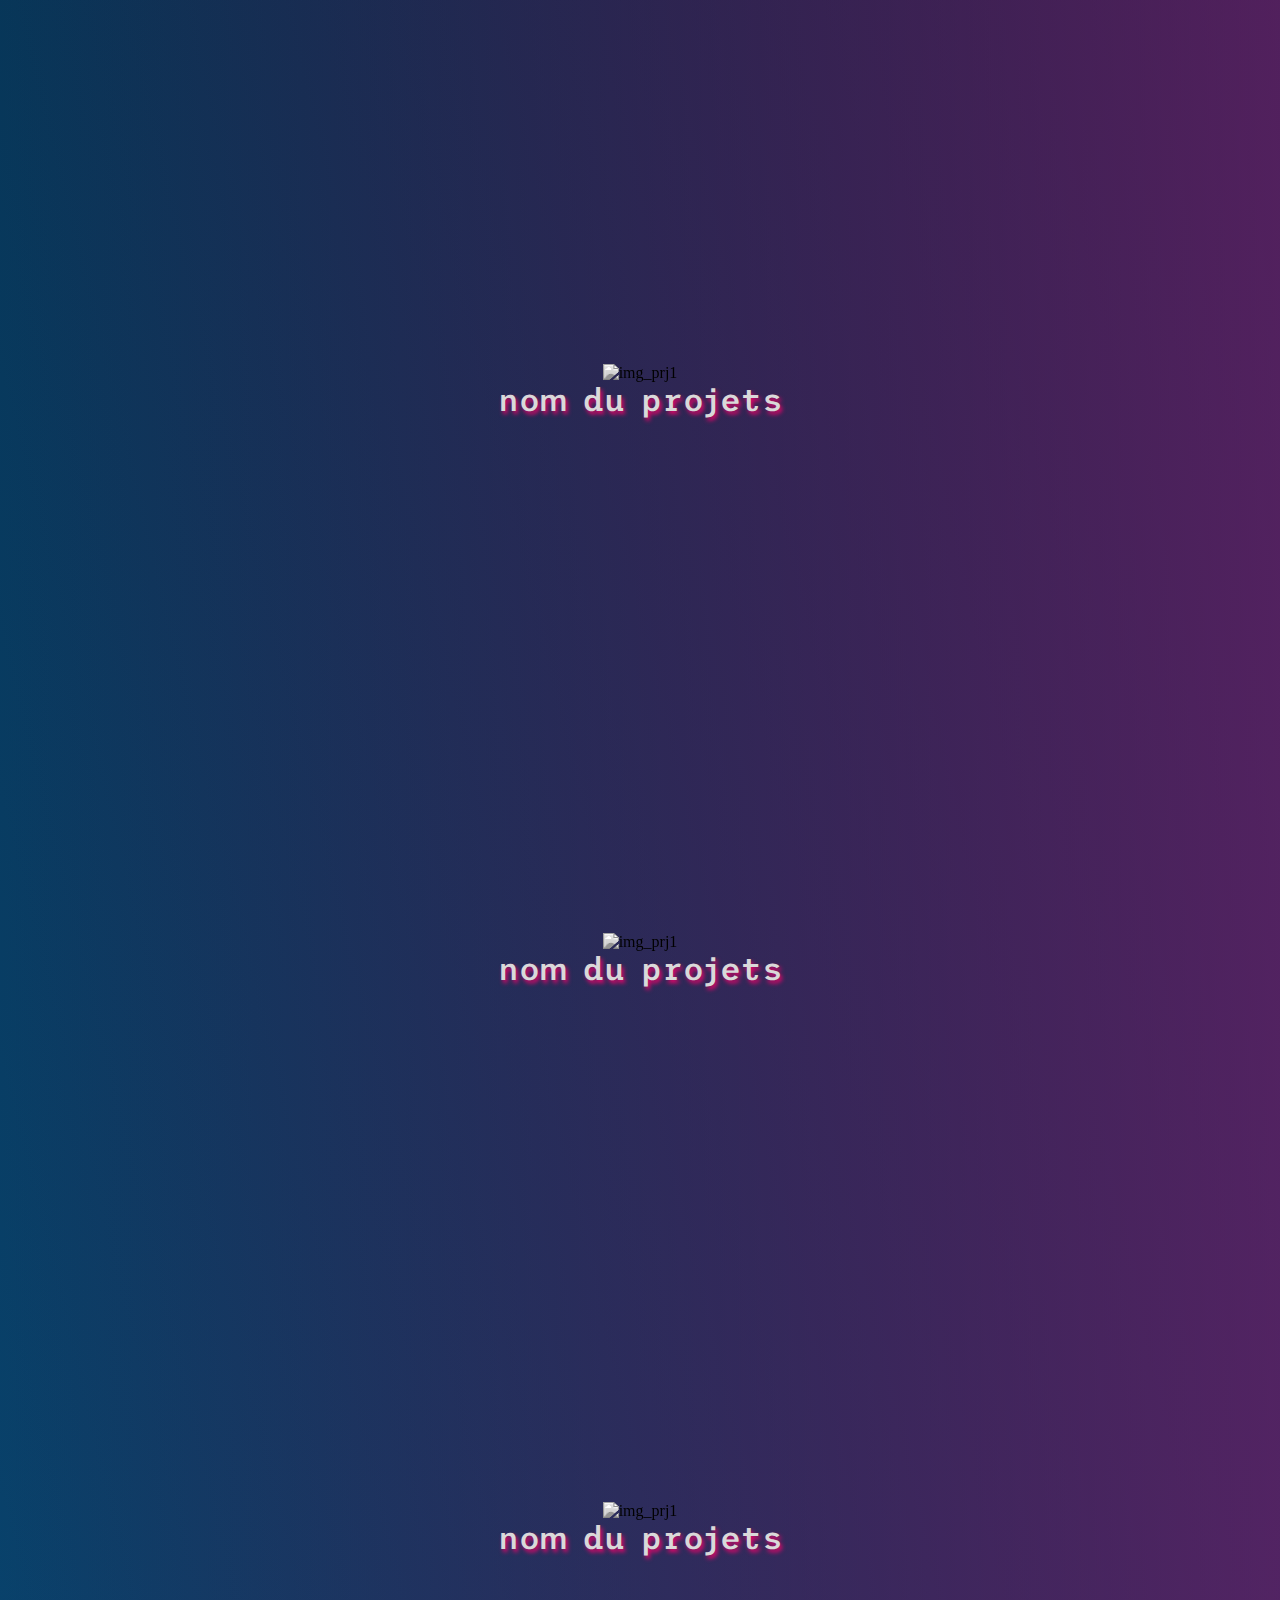
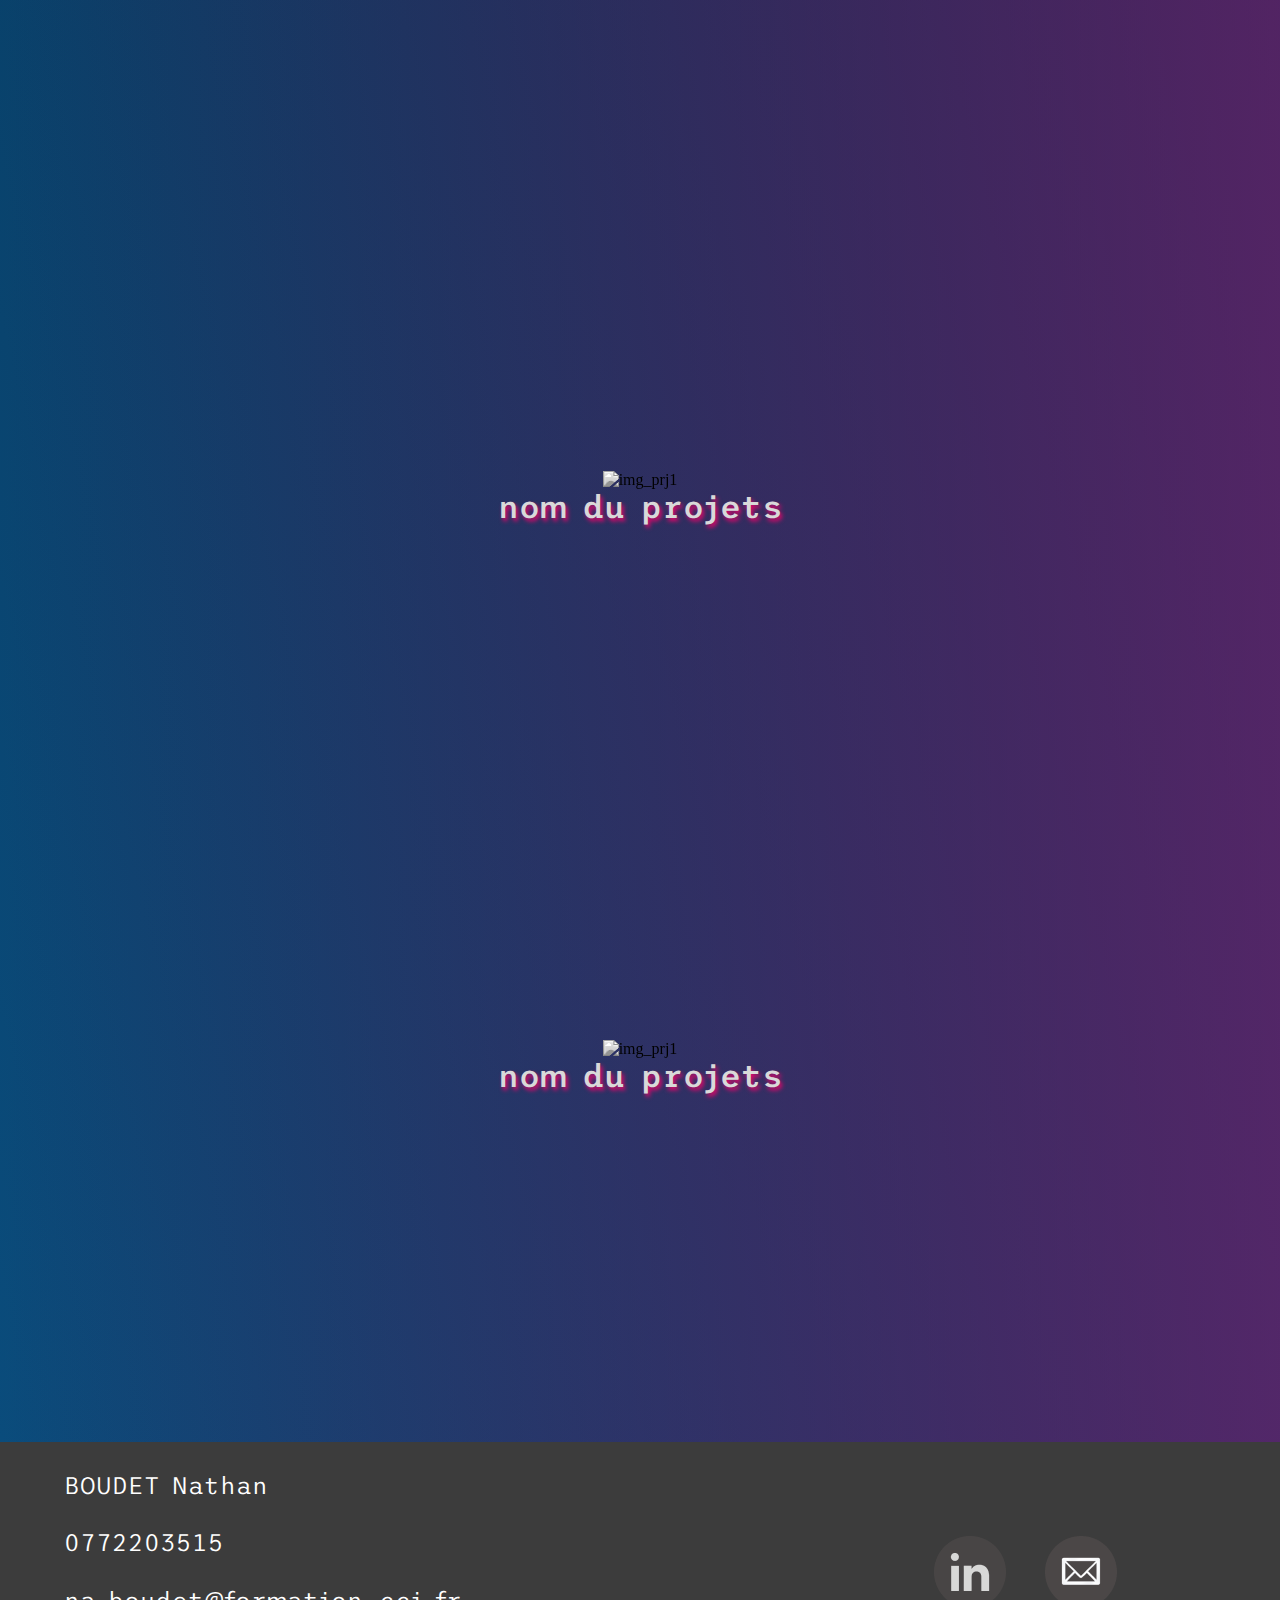
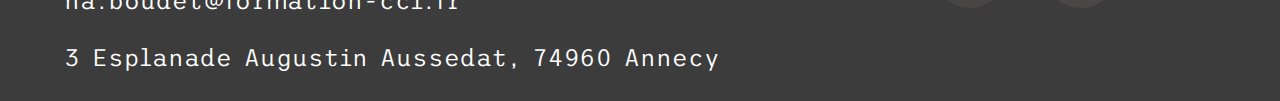
==== commit ca9c8f89: "remove div" ====
--- a/index.html
+++ b/index.html
@@ -26,7 +26,6 @@
                 <a class="button_creation" href="#mesCreation"></a>
                 <a class="button_contact" href="#info_footer" ></a>
             </div>
-            <div></div>
         </header>
         <!-- <div id="test"></div> -->
         <section id="info_home">
